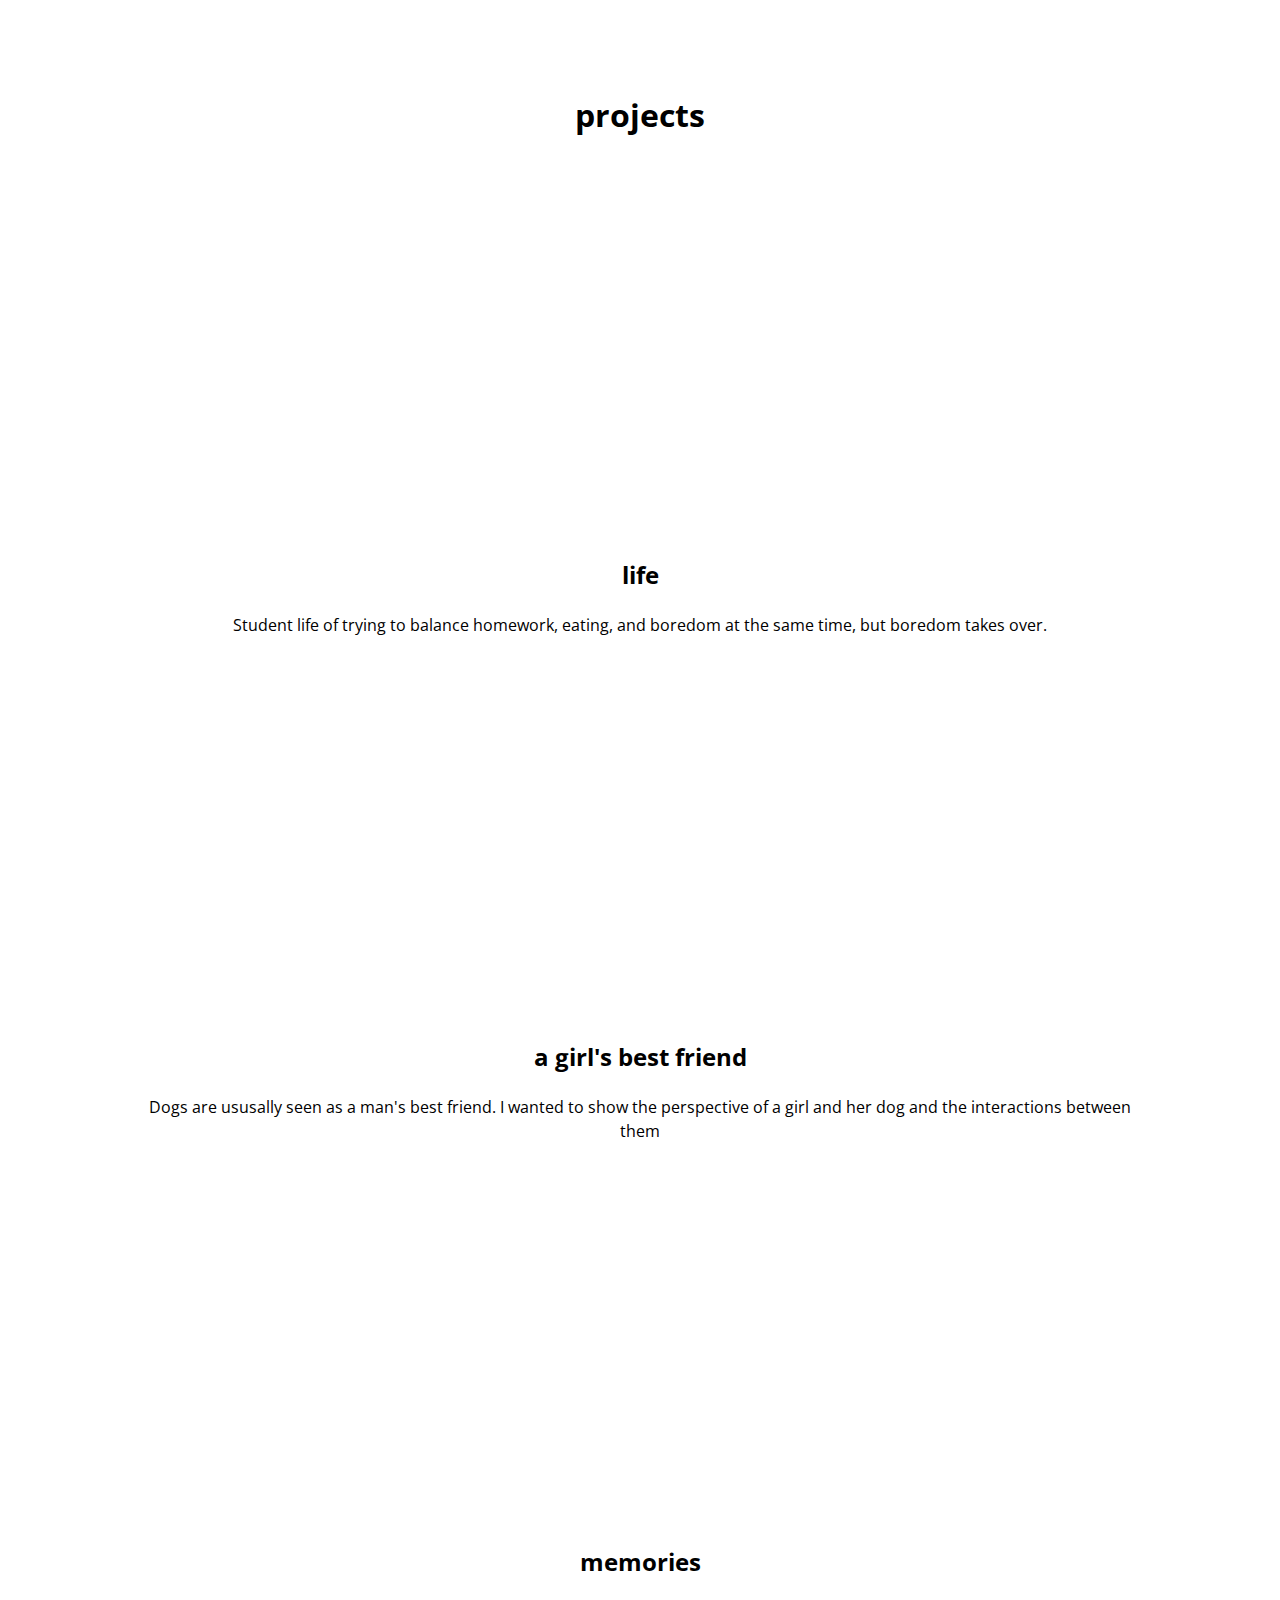
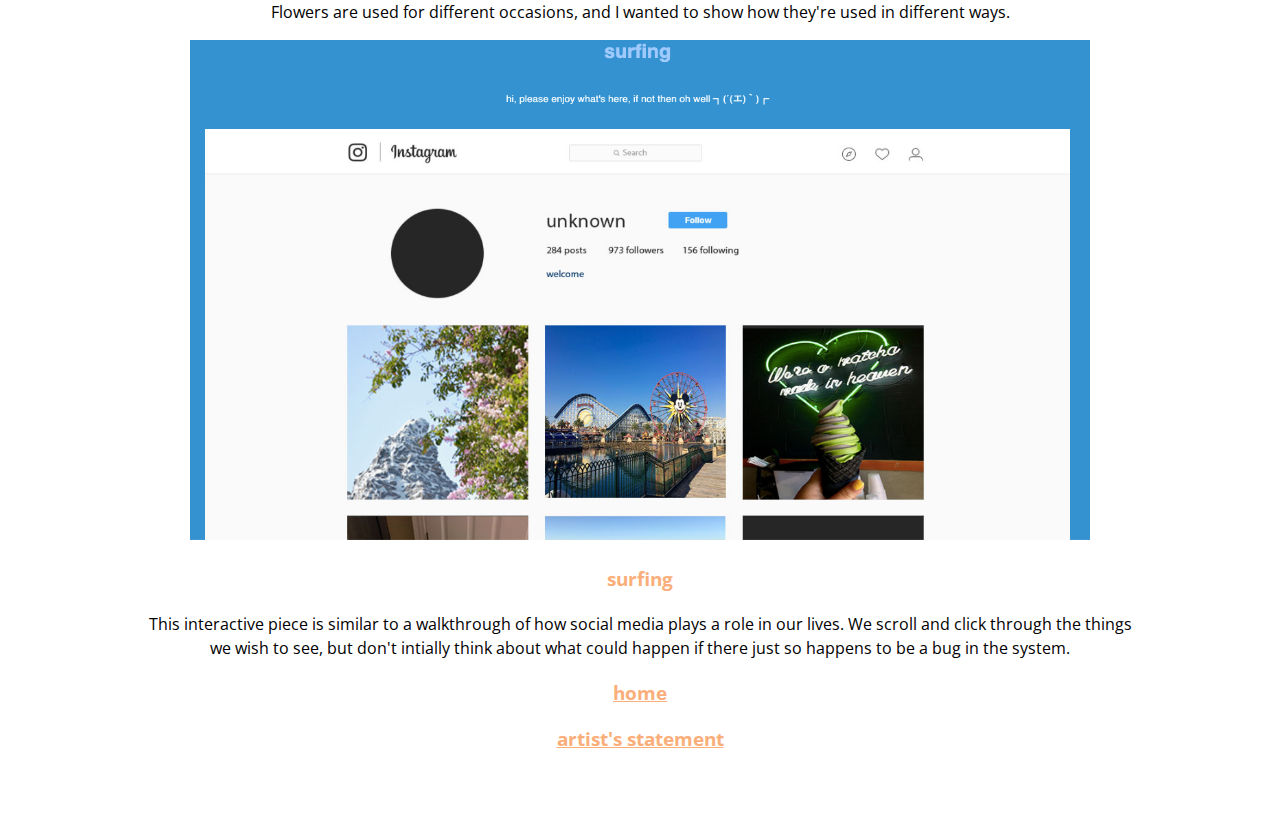
==== projects.html @ 8f286859 "portfolio stuff done" ====
<!DOCTYPE html>
<style>
  @import url('https://fonts.googleapis.com/css?family=Open+Sans');
</style>

<html>

<head>
  <meta charset="utf-8">
  <title> projects </title>
  <link rel="stylesheet" type="text/css" href="main.css">
</head>
<h1>projects</h1>

<body>
  <iframe src="https://player.vimeo.com/video/329627532" width="640" height="360" frameborder="0" allow="autoplay; fullscreen" allowfullscreen></iframe>
  <h2> life </h2>
  <p>Student life of trying to balance homework, eating, and boredom at the same time, but boredom takes over.</p>

  <iframe src="https://player.vimeo.com/video/325489677" width="640" height="360" frameborder="0" allow="autoplay; fullscreen" allowfullscreen></iframe>
  <h2> a girl's best friend</h2>
  <p> Dogs are ususally seen as a man's best friend. I wanted to show the perspective of a girl and her dog and the interactions between them </p>

  <iframe src="https://player.vimeo.com/video/335616723" width="640" height="360" frameborder="0" allow="autoplay; fullscreen" allowfullscreen></iframe>
  <h2> memories</h2>
  <p> Flowers are used for different occasions, and I wanted to show how they're used in different ways. </p>

<a href="https://laurieytakeda.github.io/interactivepiece/">
  <img src="projects/interactive_project.jpg" alt="interactive project" style="width:900px; height: 500px; border:0;"></a>
  <h3> surfing </h3>
  <p> This interactive piece is similar to a walkthrough of how social media plays a role in our lives. We scroll and click through the things we wish to see, but don't intially think about what could happen if there just so happens to be a bug in the system.</p>


  </body> <h3> <a href="index.html" style="color:#FAAE7A;">home</a></h3>
    <h3> <a href="statement.html" style="color:#FAAE7A;">artist's statement</a></h3>

</html>
---- main.css ----
body {
  margin: 20px auto;
  max-width: 1000px;
  font-family: 'Open Sans', sans-serif;
  line-height: 1.5;
  padding: 30px 20px;
  text-align: center;

  h1 {
    padding: 20px 0px 10px 0px;
  }

  h3 {
  color:#FAAE7A;
  }
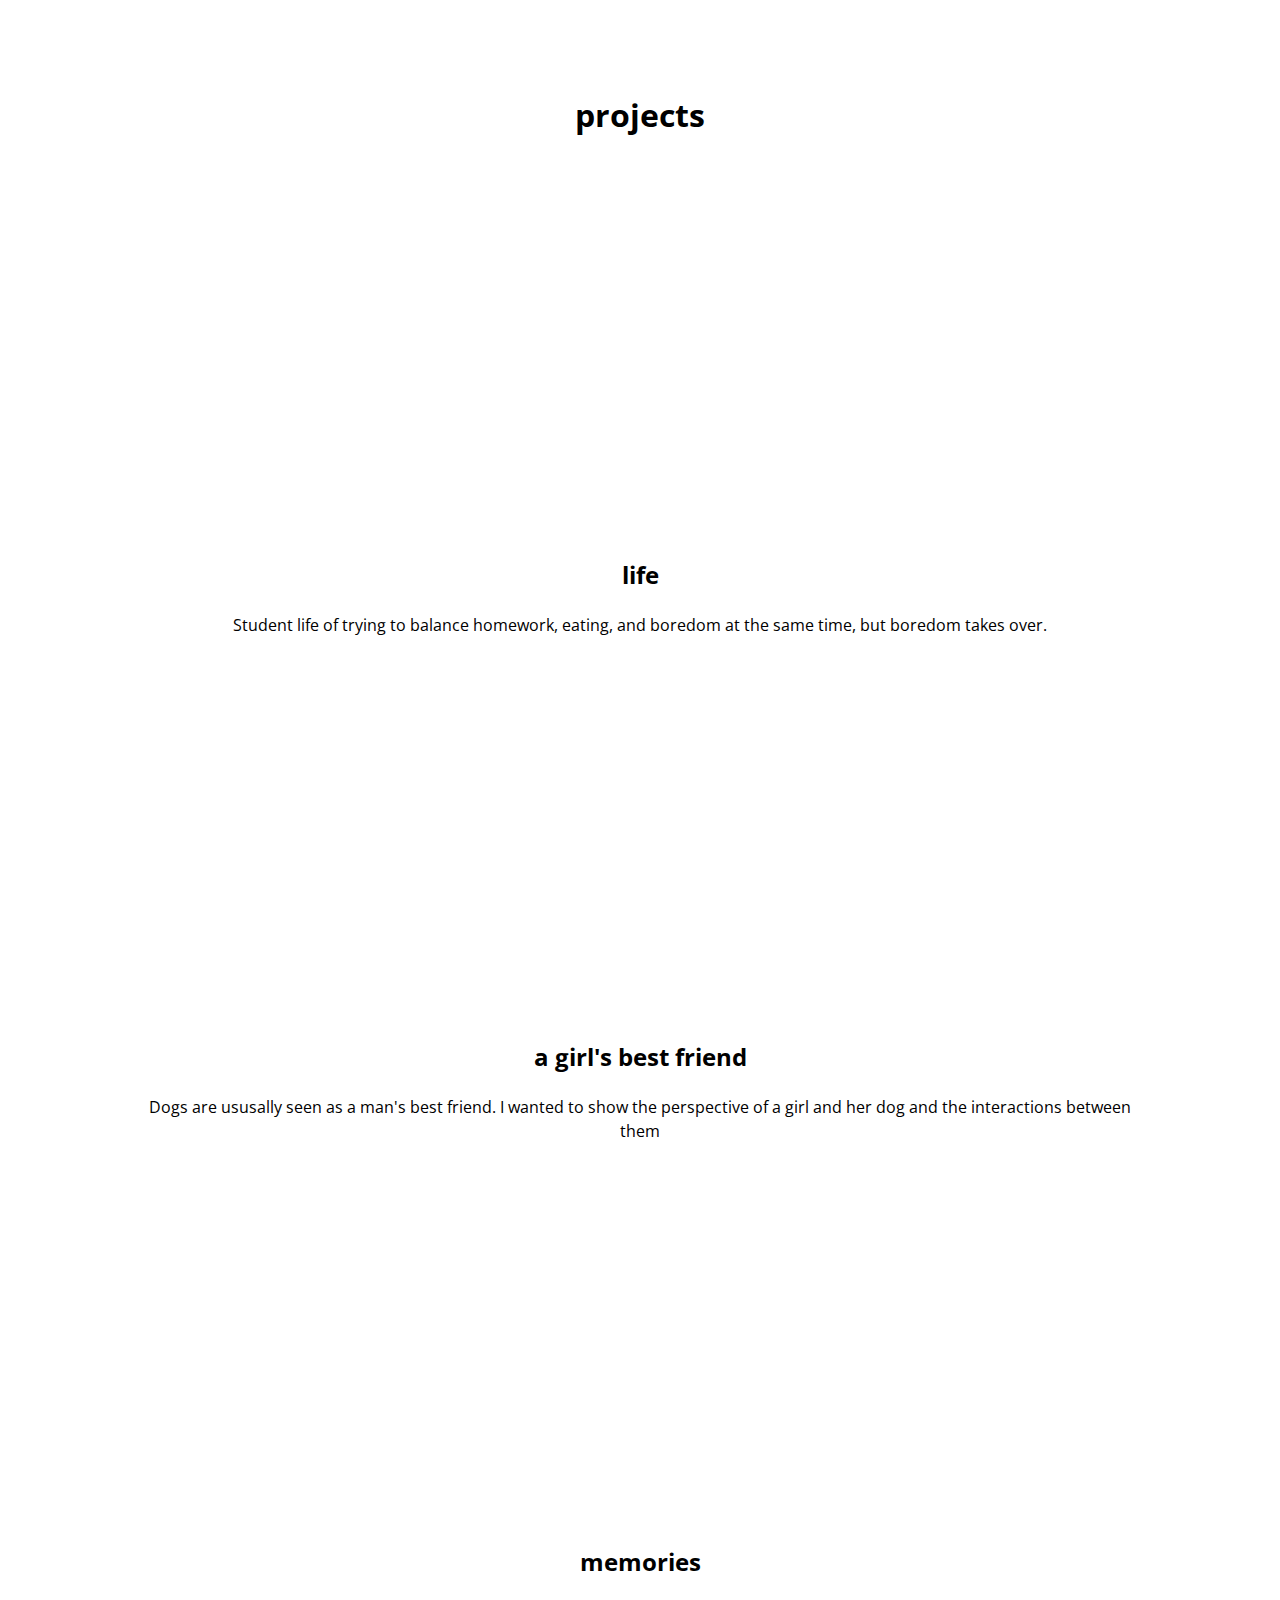
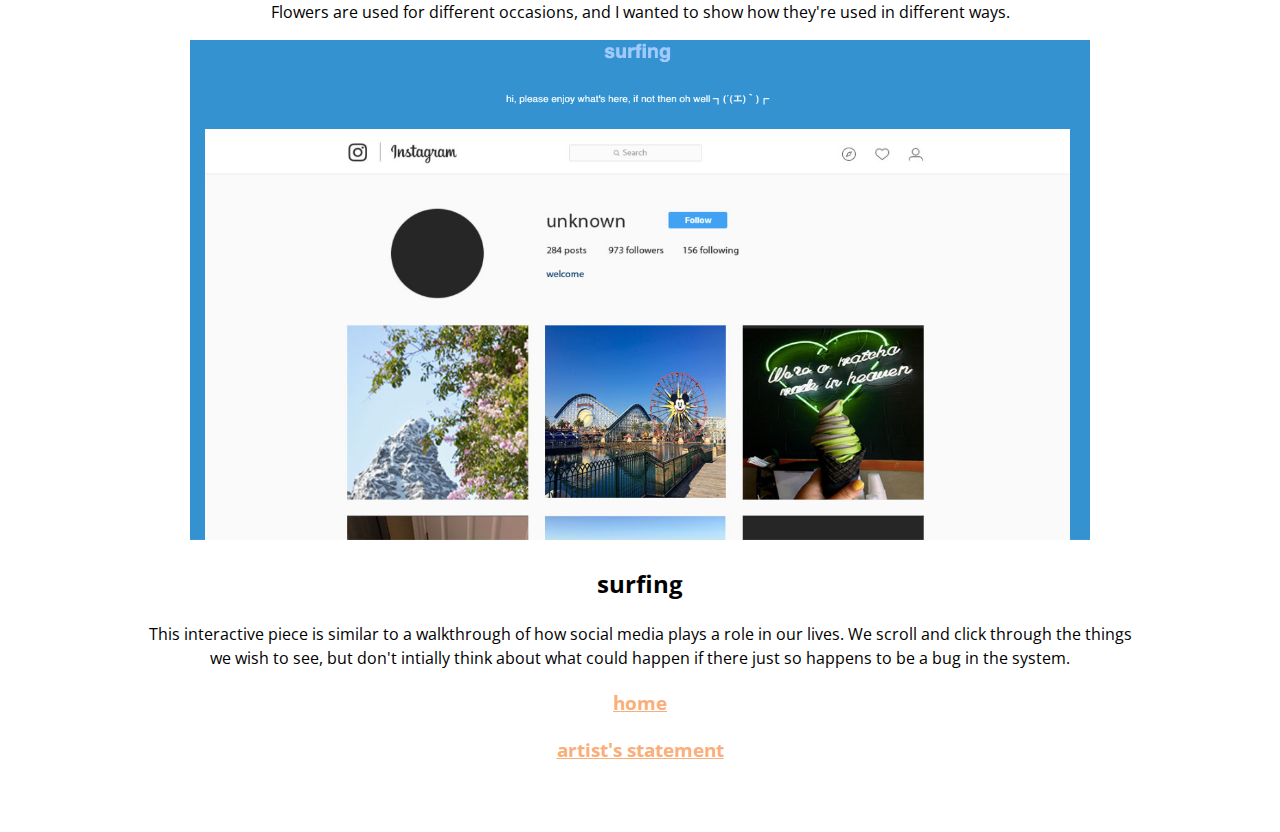
==== commit 33f11cfc: "finished artist statement" ====
--- a/projects.html
+++ b/projects.html
@@ -15,6 +15,7 @@
 <body>
   <iframe src="https://player.vimeo.com/video/329627532" width="640" height="360" frameborder="0" allow="autoplay; fullscreen" allowfullscreen></iframe>
   <h2> life </h2>
+
   <p>Student life of trying to balance homework, eating, and boredom at the same time, but boredom takes over.</p>
 
   <iframe src="https://player.vimeo.com/video/325489677" width="640" height="360" frameborder="0" allow="autoplay; fullscreen" allowfullscreen></iframe>
@@ -27,11 +28,11 @@
 
 <a href="https://laurieytakeda.github.io/interactivepiece/">
   <img src="projects/interactive_project.jpg" alt="interactive project" style="width:900px; height: 500px; border:0;"></a>
-  <h3> surfing </h3>
+  <h2> surfing </h2>
   <p> This interactive piece is similar to a walkthrough of how social media plays a role in our lives. We scroll and click through the things we wish to see, but don't intially think about what could happen if there just so happens to be a bug in the system.</p>
 
 
-  </body> <h3> <a href="index.html" style="color:#FAAE7A;">home</a></h3>
+</body> <h3> <a href="index.html" style="color:#FAAE7A;">home</a></h3>
     <h3> <a href="statement.html" style="color:#FAAE7A;">artist's statement</a></h3>
 
 </html>
--- a/main.css
+++ b/main.css
@@ -11,5 +11,5 @@
   }
 
   h3 {
-  color:#FAAE7A;
+    color: #FAAE7A;
   }
